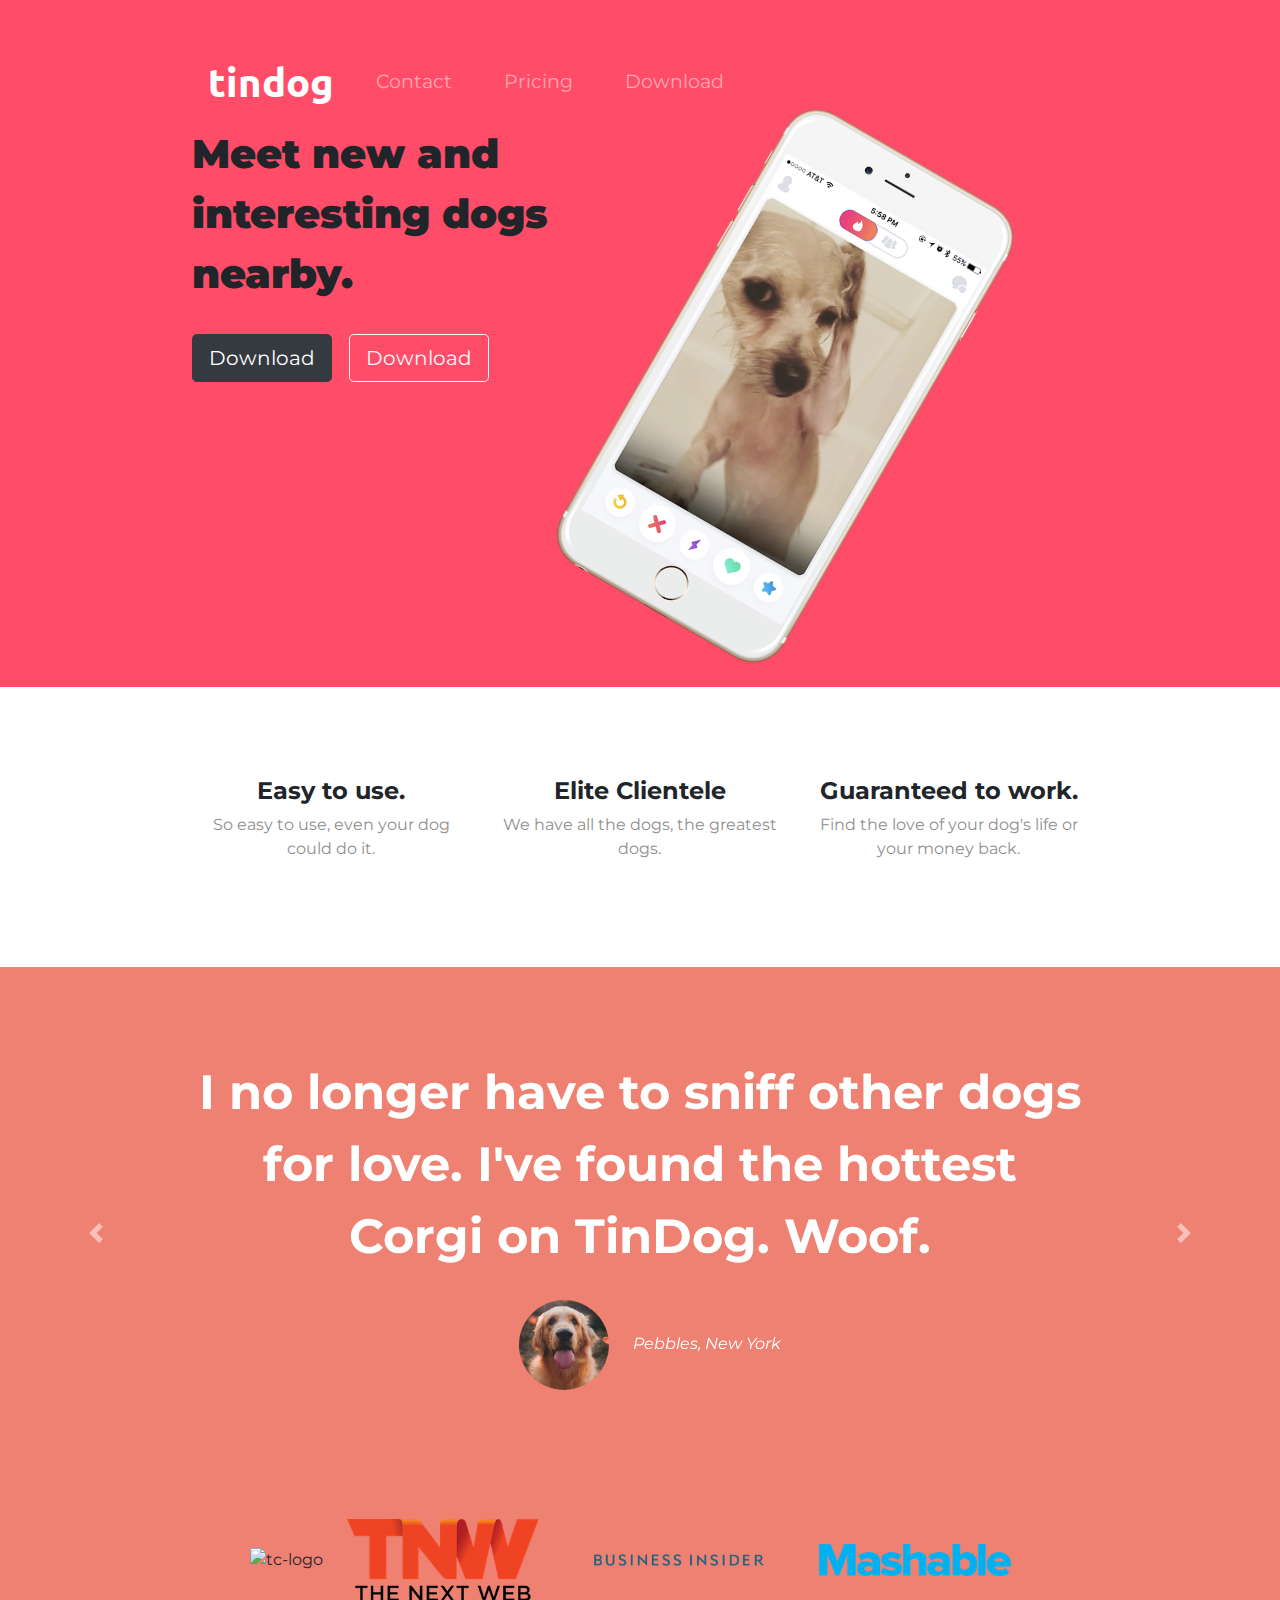
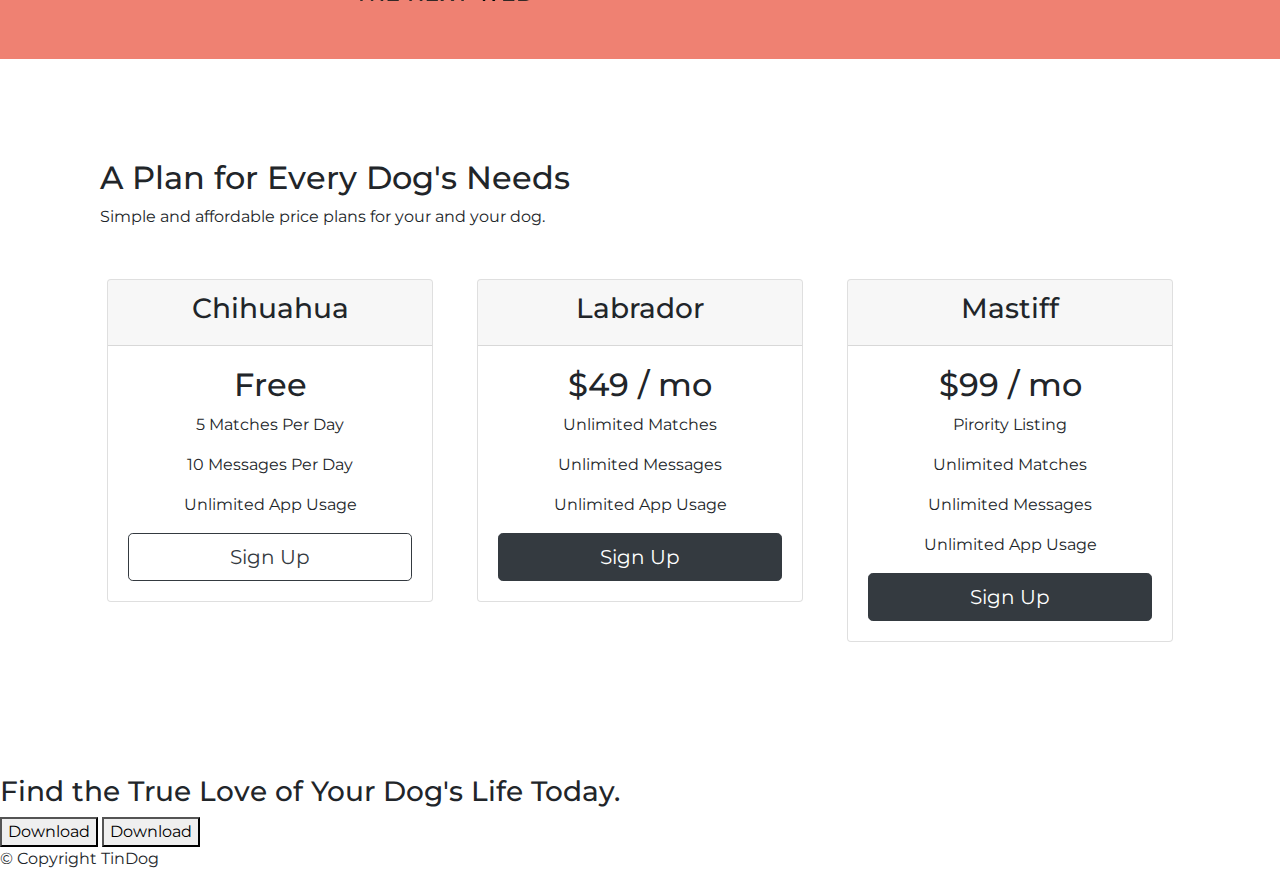
==== TinDog-Start-master/index.html @ 2e58544b "first commit, some work already done" ====
<!DOCTYPE html>
<html>
  <head>
    <meta charset="utf-8" />
    <title>TinDog</title>

    <link
      rel="stylesheet"
      href="https://cdn.jsdelivr.net/npm/bootstrap@4.0.0/dist/css/bootstrap.min.css"
      integrity="sha384-Gn5384xqQ1aoWXA+058RXPxPg6fy4IWvTNh0E263XmFcJlSAwiGgFAW/dAiS6JXm"
      crossorigin="anonymous"
    />
    <link rel="stylesheet" href="css/styles.css" />

    <script
      src="https://kit.fontawesome.com/1eab3183c2.js"
      crossorigin="anonymous"
    ></script>
  </head>

  <body>
    <section id="title">
      <div class="container-fluid">
        <!-- Nav Bar -->
        <nav class="navbar navbar-expand-lg navbar-dark">
          <a href="" class="navbar-brand">tindog</a>
          <button
            class="navbar-toggler"
            type="button"
            data-bs-toggle="collapse"
            data-bs-target="#navbarSupportedContent"
            aria-controls="navbarSupportedContent"
            aria-expanded="false"
            aria-label="Toggle navigation"
          >
            <span class="navbar-toggler-icon"></span>
          </button>
          <div class="collapse navbar-collapse" id="navbarSupportedContent">
            <ul class="navbar-nav ms-auto">
              <li class="nav-item">
                <a href="" class="nav-link">Contact</a>
              </li>
              <li class="nav-item">
                <a href="" class="nav-link">Pricing</a>
              </li>
              <li class="nav-item">
                <a href="" class="nav-link">Download</a>
              </li>
            </ul>
          </div>
        </nav>

        <!-- Title -->

        <div class="row">
          <div class="col-lg-6">
            <h1>Meet new and interesting dogs nearby.</h1>
            <button type="button" class="btn btn-dark btn-lg download-btn">
              <i class="fa-brands fa-apple"></i>
              Download
            </button>
            <button
              type="button"
              class="btn btn-outline-light btn-lg download-btn"
            >
              <i class="fa-brands fa-google-play"></i>
              Download
            </button>
          </div>
          <div class="col-lg-6">
            <img
              src="images/iphone6.png"
              alt="iphone-mockup"
              class="title-img"
            />
          </div>
        </div>
      </div>
    </section>

    <!-- Features -->

    <section id="features">
      <div class="row">
        <div class="col-lg-4">
          <i class="fa-solid fa-circle-check fa-4x icon"></i>
          <h3>Easy to use.</h3>
          <p>So easy to use, even your dog could do it.</p>
        </div>
        <div class="col-lg-4">
          <i class="fa-solid fa-bullseye fa-4x icon"></i>
          <h3>Elite Clientele</h3>
          <p>We have all the dogs, the greatest dogs.</p>
        </div>
        <div class="col-lg-4">
          <i class="fa-solid fa-heart fa-4x icon"></i>
          <h3>Guaranteed to work.</h3>
          <p>Find the love of your dog's life or your money back.</p>
        </div>
      </div>
    </section>

    <!-- Testimonials -->

    <section id="testimonials">
      <div id="testimonial-carousel" class="carousel slide" data-ride="false">
        <div class="carousel-inner">
          <div class="carousel-item active">
            <h2>
              I no longer have to sniff other dogs for love. I've found the
              hottest Corgi on TinDog. Woof.
            </h2>
            <img
              class="testimonial-img"
              src="images/dog-img.jpg"
              alt="dog-profile"
            />
            <em>Pebbles, New York</em>
          </div>
          <div class="carousel-item">
            <h2>
              My dog used to be so lonely, but with TinDog's help, they've found
              the love of their life. I think.
            </h2>
            <img
              class="testimonial-img"
              src="images/lady-img.jpg"
              alt="lady-profile"
            />
            <em>Beverly, Illinois</em>
          </div>
        </div>
        <a
          class="carousel-control-prev"
          href="#testimonial-carousel"
          role="button"
          data-slide="prev"
        >
          <span class="carousel-control-prev-icon" aria-hidden="true"></span>
          <span class="sr-only">Previous</span>
        </a>
        <a
          class="carousel-control-next"
          href="#testimonial-carousel"
          role="button"
          data-slide="next"
        >
          <span class="carousel-control-next-icon" aria-hidden="true"></span>
          <span class="sr-only">Next</span>
        </a>
      </div>
    </section>

    <!-- Press -->

    <section id="press">
      <img src="images/techcrunch.png" alt="tc-logo" />
      <img class="press-logo" src="images/tnw.png" alt="tnw-logo" />
      <img
        class="press-logo"
        src="images/bizinsider.png"
        alt="biz-insider-logo"
      />
      <img class="press-logo" src="images/mashable.png" alt="mashable-logo" />
    </section>

    <!-- Pricing -->

    <section id="pricing">
      <h2>A Plan for Every Dog's Needs</h2>
      <p>Simple and affordable price plans for your and your dog.</p>
      <div class="row">
        <div class="pricing-col col-lg-4 col-md-6">
          <div class="card">
            <div class="card-header">
              <h3>Chihuahua</h3>
            </div>
            <div class="card-body">
              <h2>Free</h2>
              <p>5 Matches Per Day</p>
              <p>10 Messages Per Day</p>
              <p>Unlimited App Usage</p>
              <button
                type="button"
                class="btn btn-outline-dark btn-block btn-lg"
              >
                Sign Up
              </button>
            </div>
          </div>
        </div>

        <div class="pricing-col col-lg-4 col-md-6">
          <div class="card">
            <div class="card-header">
              <h3>Labrador</h3>
            </div>
            <div class="card-body">
              <h2>$49 / mo</h2>
              <p>Unlimited Matches</p>
              <p>Unlimited Messages</p>
              <p>Unlimited App Usage</p>
              <button type="button" class="btn btn-dark btn-block btn-lg">
                Sign Up
              </button>
            </div>
          </div>
        </div>

        <div class="pricing-col col-lg-4 col-md-12">
          <div class="card">
            <div class="card-header">
              <h3>Mastiff</h3>
            </div>
            <div class="card-body">
              <h2>$99 / mo</h2>
              <p>Pirority Listing</p>
              <p>Unlimited Matches</p>
              <p>Unlimited Messages</p>
              <p>Unlimited App Usage</p>
              <button type="button" class="btn btn-dark btn-block btn-lg">
                Sign Up
              </button>
            </div>
          </div>
        </div>
      </div>
    </section>

    <!-- Call to Action -->

    <section id="cta">
      <h3>Find the True Love of Your Dog's Life Today.</h3>
      <button type="button">Download</button>
      <button type="button">Download</button>
    </section>

    <!-- Footer -->

    <footer id="footer">
      <p>© Copyright TinDog</p>
    </footer>

    <script
      src="https://code.jquery.com/jquery-3.2.1.slim.min.js"
      integrity="sha384-KJ3o2DKtIkvYIK3UENzmM7KCkRr/rE9/Qpg6aAZGJwFDMVNA/GpGFF93hXpG5KkN"
      crossorigin="anonymous"
    ></script>
    <script
      src="https://cdn.jsdelivr.net/npm/popper.js@1.12.9/dist/umd/popper.min.js"
      integrity="sha384-ApNbgh9B+Y1QKtv3Rn7W3mgPxhU9K/ScQsAP7hUibX39j7fakFPskvXusvfa0b4Q"
      crossorigin="anonymous"
    ></script>
    <script
      src="https://cdn.jsdelivr.net/npm/bootstrap@4.0.0/dist/js/bootstrap.min.js"
      integrity="sha384-JZR6Spejh4U02d8jOt6vLEHfe/JQGiRRSQQxSfFWpi1MquVdAyjUar5+76PVCmYl"
      crossorigin="anonymous"
    ></script>
  </body>
</html>
---- TinDog-Start-master/css/styles.css ----
@import url('https://fonts.googleapis.com/css2?family=Montserrat');
@import url('https://fonts.googleapis.com/css2?family=Ubuntu');

/* font-family: 'Ubuntu', sans-serif; */
/* font-family: 'Montserrat', sans-serif; */

body {
  font-family: 'Montserrat';
}

.container-fluid {
  padding: 3% 15%;
}

#title {
  background-color: #ff4c68;
}

#title h1 {
  font-family: 'Montserrat';
  font-weight: 900;
  size: 3.5rem;
  line-height: 1.5;
}

/* Navigation Bar */

.navbar {
  padding-bottom: 0 0 4.5rem;
}

.navbar-brand {
  font-family: 'Ubuntu';
  font-size: 2.5rem;
  font-weight: bold;
}

.nav-item {
  padding: 0 18px;
}

.nav-link {
  font-size: 1.2rem;
  font-family: 'Montserrat';
  font-weight: light;
}

.download-btn {
  margin: 5% 3% 5% 0%;
}

.title-img {
  width: 60%;
  transform: rotate(30deg);
}

#features h3 {
  font-size: 1.5rem;
  font-family: 'Montserrat';
  font-weight: bolder;
  text-align: center;
}

#features p {
  color: #8f8f8f;
  text-align: center;
}

.icon {
  color: #ef8172;
  text-align: center;
  margin-bottom: 1rem;
}

.icon:hover {
  color: #ff4c68;
}

#features {
  padding: 7% 15%;
  text-align: center;
}

/* Testimonials section */

#testimonials {
  text-align: center;
  background-color: #ef8172;
  color: white;
}

#testimonials h2 {
  font-size: 3rem;
  font-family: 'Montserrat';
  font-weight: bolder;
  line-height: 1.5;
}

.testimonial-img {
  width: 10%;
  border-radius: 100%;
  margin: 20px;
}

#press {
  background-color: #ef8172;
  text-align: center;
  padding-bottom: 3%;
}

.press-logo {
  width: 15%;
  margin: 20px;
}

.carousel-item {
  padding: 7% 15%;
}

.card {
  text-align: center;
}

.card h3 h2 {
  font-weight: bold;
}

#pricing {
  padding: 100px;
}

.pricing-col {
  padding: 3% 2%;
}
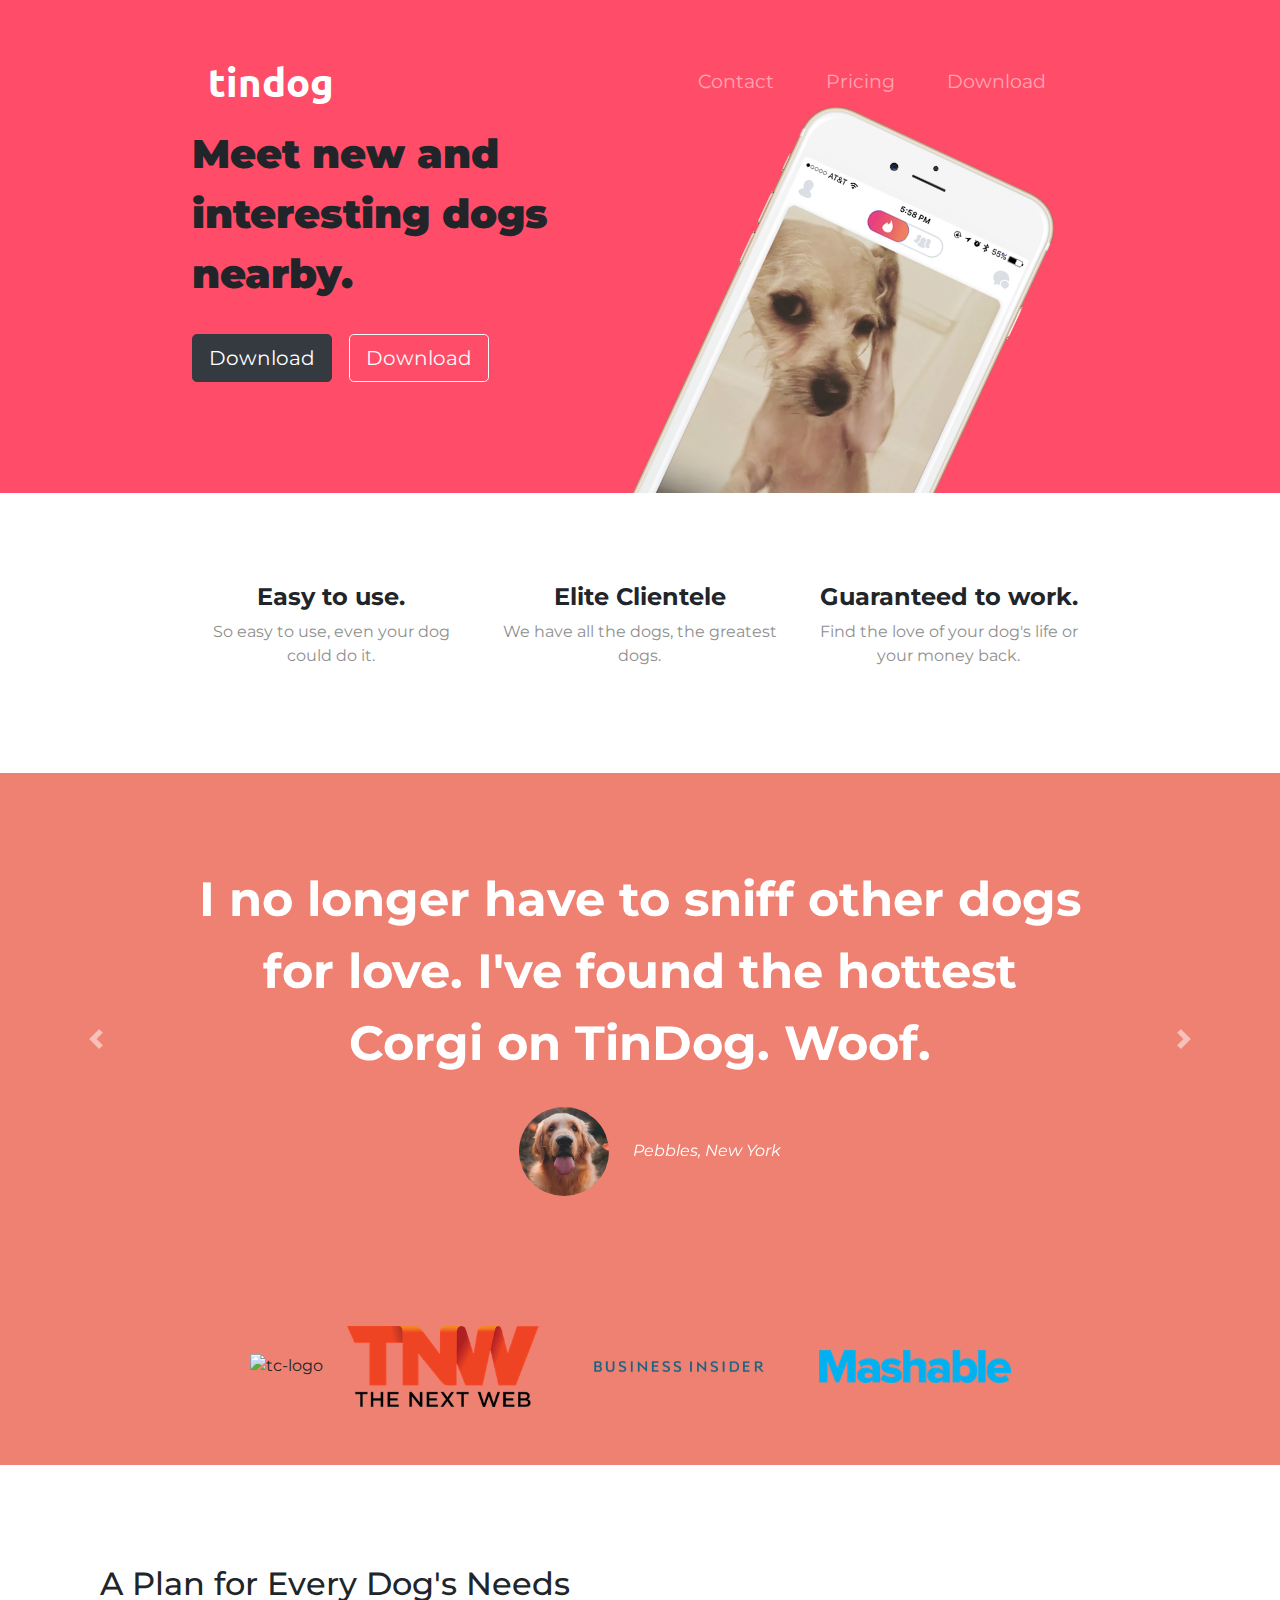
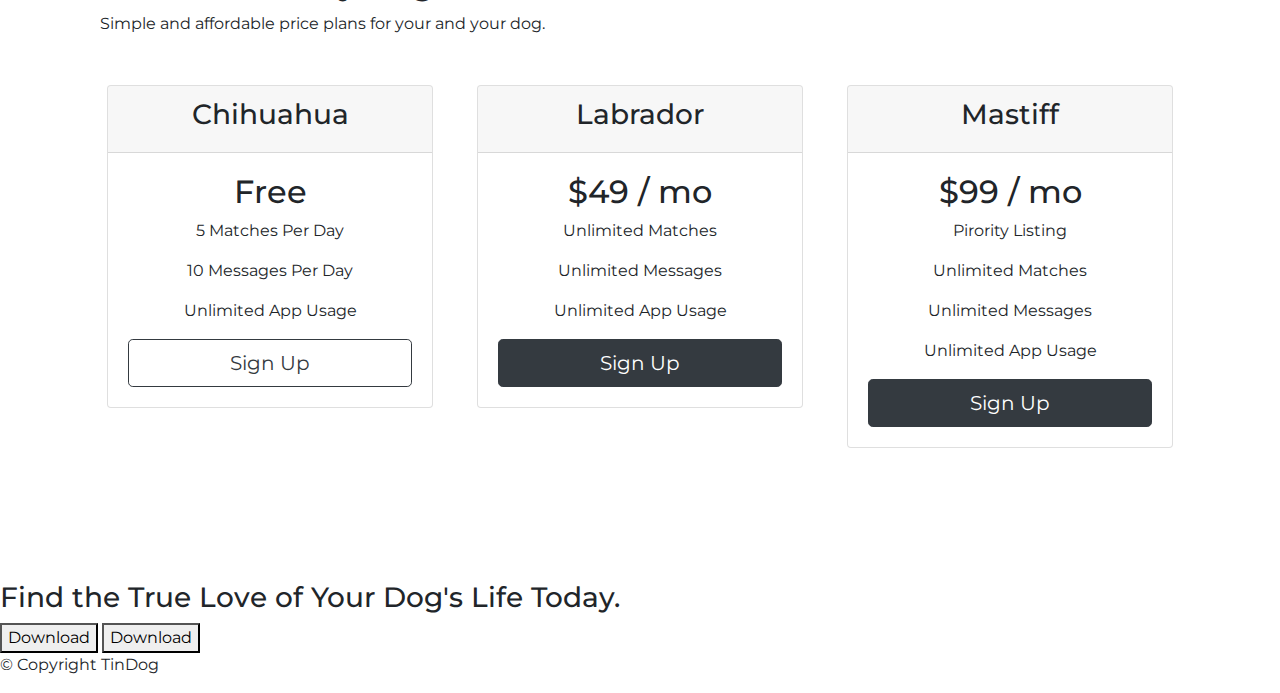
==== commit 11dcb11c: "update 22/08/2022" ====
--- a/TinDog-Start-master/index.html
+++ b/TinDog-Start-master/index.html
@@ -36,7 +36,7 @@
             <span class="navbar-toggler-icon"></span>
           </button>
           <div class="collapse navbar-collapse" id="navbarSupportedContent">
-            <ul class="navbar-nav ms-auto">
+            <ul class="navbar-nav ml-auto">
               <li class="nav-item">
                 <a href="" class="nav-link">Contact</a>
               </li>
--- a/TinDog-Start-master/css/styles.css
+++ b/TinDog-Start-master/css/styles.css
@@ -9,11 +9,12 @@
 }
 
 .container-fluid {
-  padding: 3% 15%;
+  padding: 3% 15% 7%;
 }
 
 #title {
   background-color: #ff4c68;
+  text-align: left;
 }
 
 #title h1 {
@@ -51,7 +52,9 @@
 
 .title-img {
   width: 60%;
-  transform: rotate(30deg);
+  transform: rotate(25deg);
+  position: absolute;
+  right: 30%;
 }
 
 #features h3 {
@@ -79,6 +82,9 @@
 #features {
   padding: 7% 15%;
   text-align: center;
+  background-color: white;
+  position: relative;
+  z-index: 1;
 }
 
 /* Testimonials section */
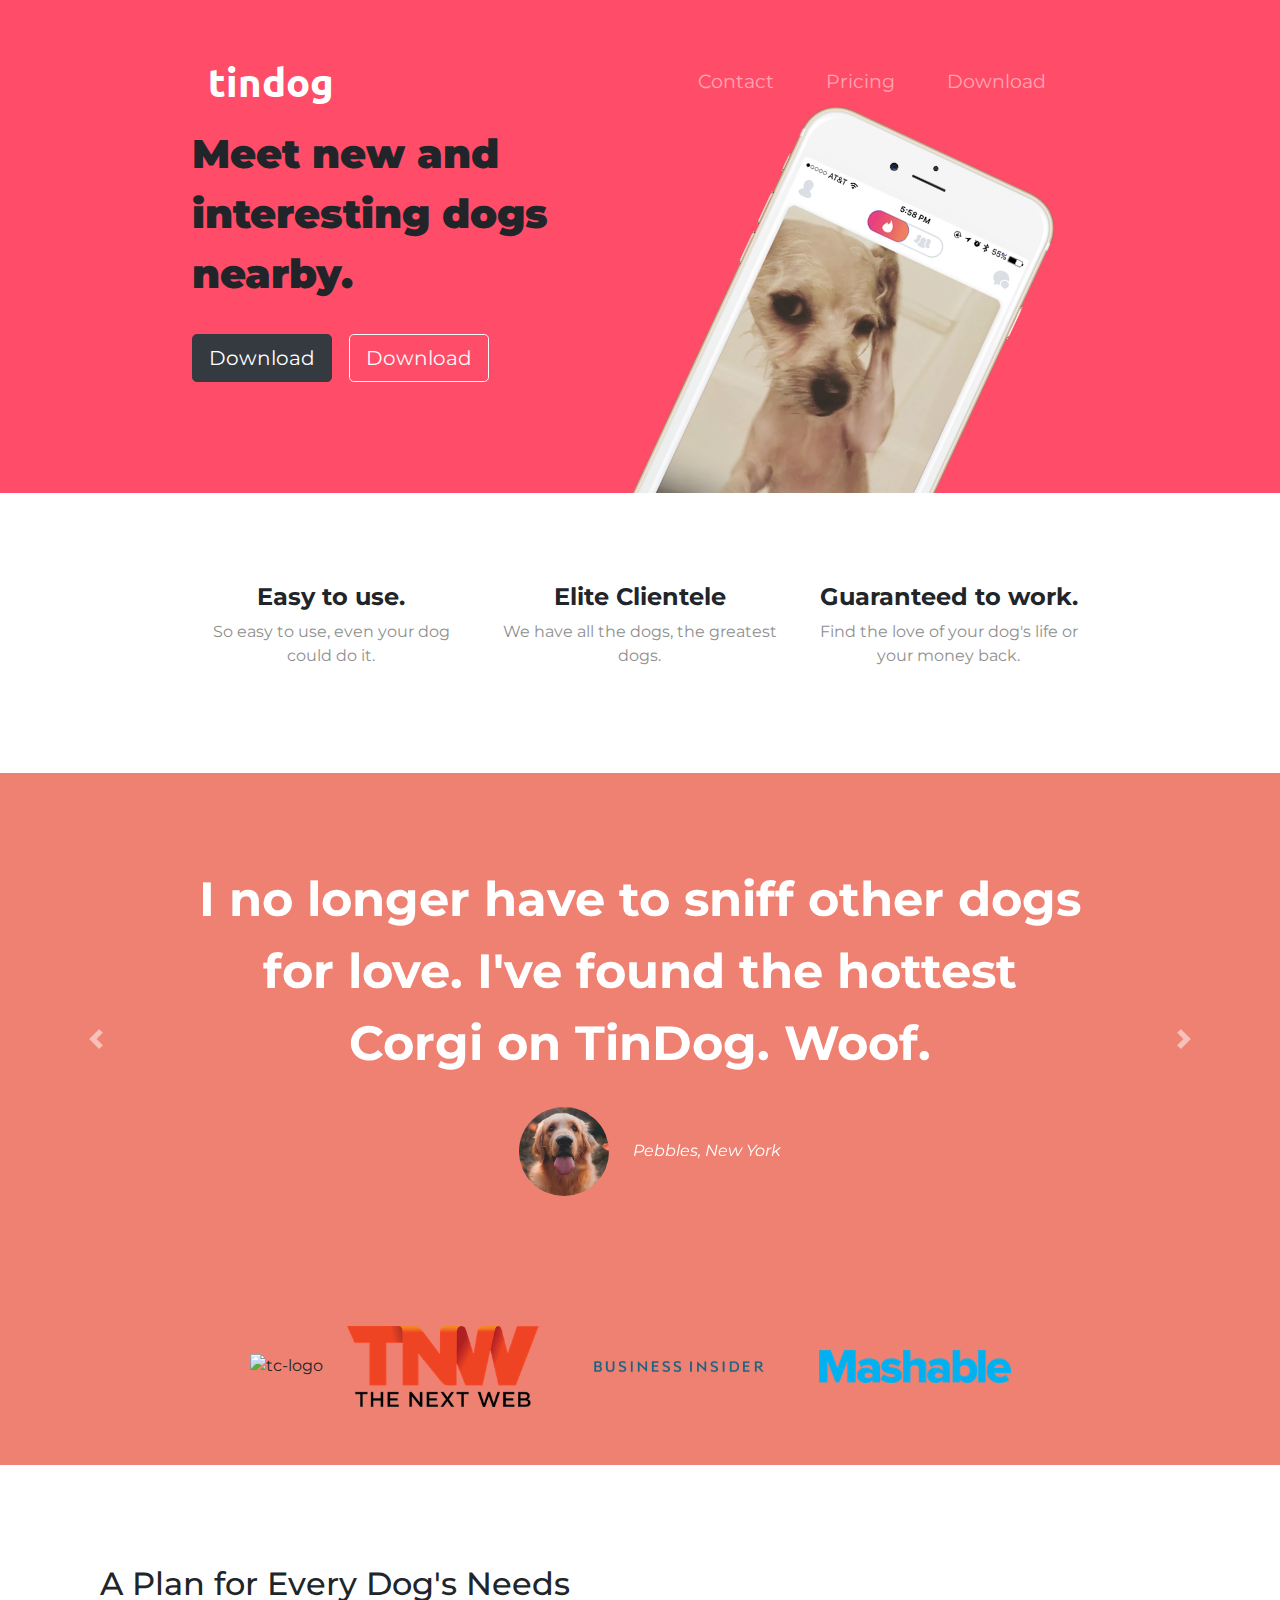
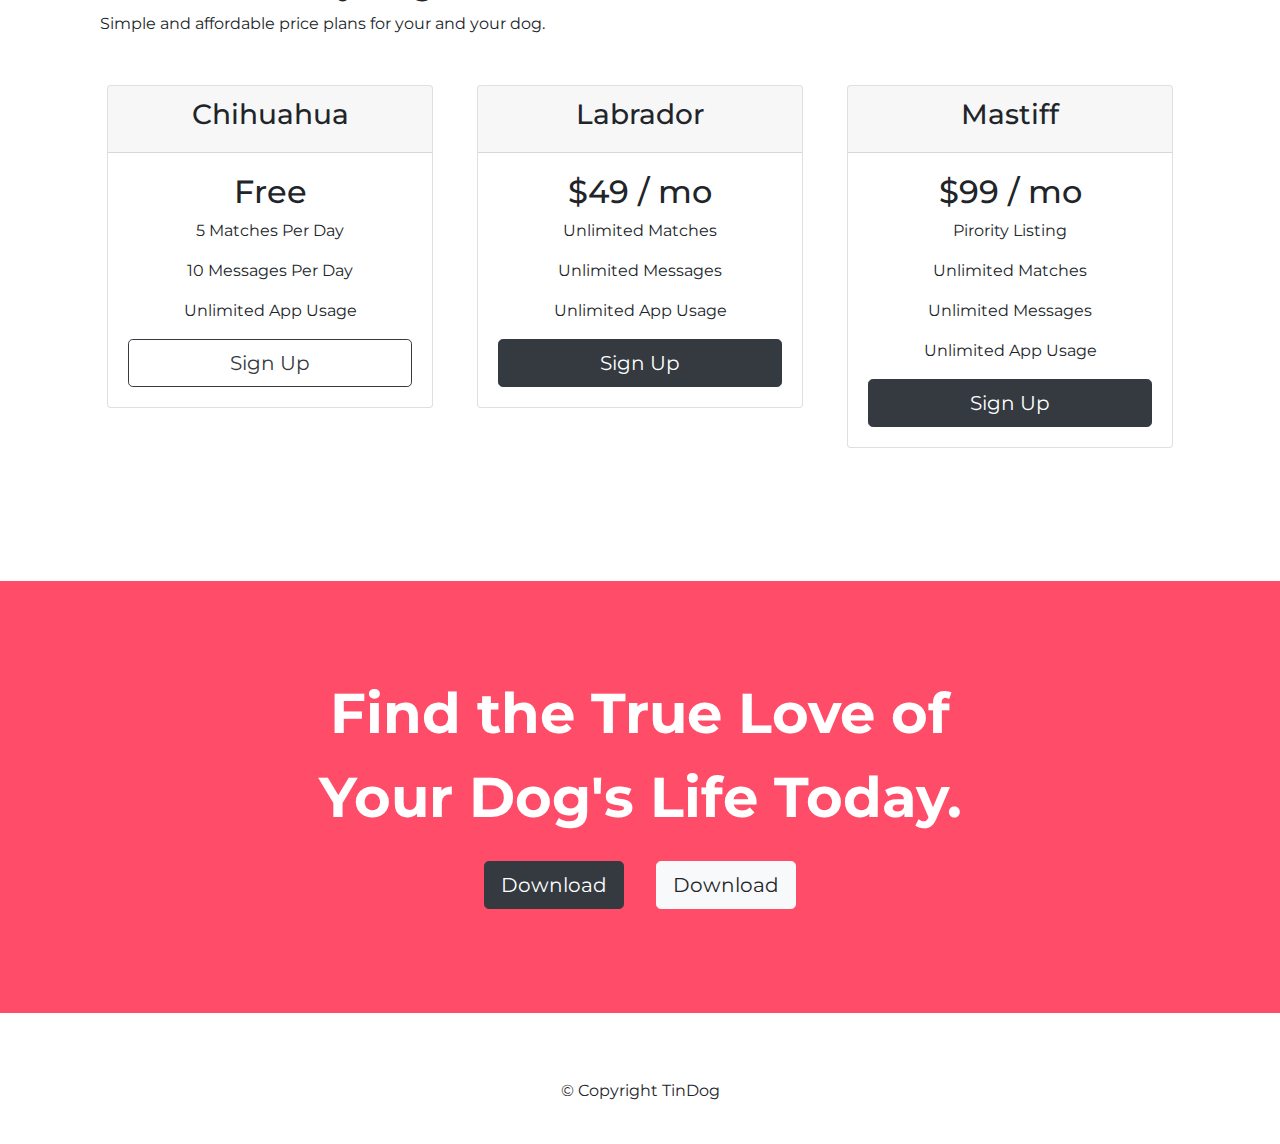
==== commit 708f3177: "update 23/08/2022" ====
--- a/TinDog-Start-master/index.html
+++ b/TinDog-Start-master/index.html
@@ -38,13 +38,13 @@
           <div class="collapse navbar-collapse" id="navbarSupportedContent">
             <ul class="navbar-nav ml-auto">
               <li class="nav-item">
-                <a href="" class="nav-link">Contact</a>
+                <a href="#footer" class="nav-link">Contact</a>
               </li>
               <li class="nav-item">
-                <a href="" class="nav-link">Pricing</a>
+                <a href="#pricing" class="nav-link">Pricing</a>
               </li>
               <li class="nav-item">
-                <a href="" class="nav-link">Download</a>
+                <a href="#cta" class="nav-link">Download</a>
               </li>
             </ul>
           </div>
@@ -231,13 +231,25 @@
 
     <section id="cta">
       <h3>Find the True Love of Your Dog's Life Today.</h3>
-      <button type="button">Download</button>
-      <button type="button">Download</button>
+      <button type="button" class="btn btn-dark btn-lg">
+        <i class="fa-brands fa-apple"></i>
+        Download
+      </button>
+      <button type="button" class="btn btn-light btn-lg">
+        <i class="fa-brands fa-google-play"></i>
+        Download
+      </button>
     </section>
 
     <!-- Footer -->
 
     <footer id="footer">
+      <p>
+        <i class="fa-brands fa-twitter"></i>
+        <i class="fa-brands fa-facebook-f"></i>
+        <i class="fa-brands fa-instagram"></i>
+        <i class="fa-solid fa-envelope"></i>
+      </p>
       <p>© Copyright TinDog</p>
     </footer>
 
--- a/TinDog-Start-master/css/styles.css
+++ b/TinDog-Start-master/css/styles.css
@@ -138,3 +138,29 @@
 .pricing-col {
   padding: 3% 2%;
 }
+
+#cta {
+  background-color: #ff4c68;
+  text-align: center;
+  padding: 7% 22%;
+}
+
+#cta h3 {
+  font-family: 'Montserrat';
+  font-size: 3.5rem;
+  font-weight: bolder;
+  line-height: 1.5;
+  color: white;
+}
+
+#cta button {
+  margin: 2% 2%;
+}
+#footer {
+  padding: 2% 5%;
+  text-align: center;
+  background-color: white;
+}
+#footer i {
+  margin: 1%;
+}
